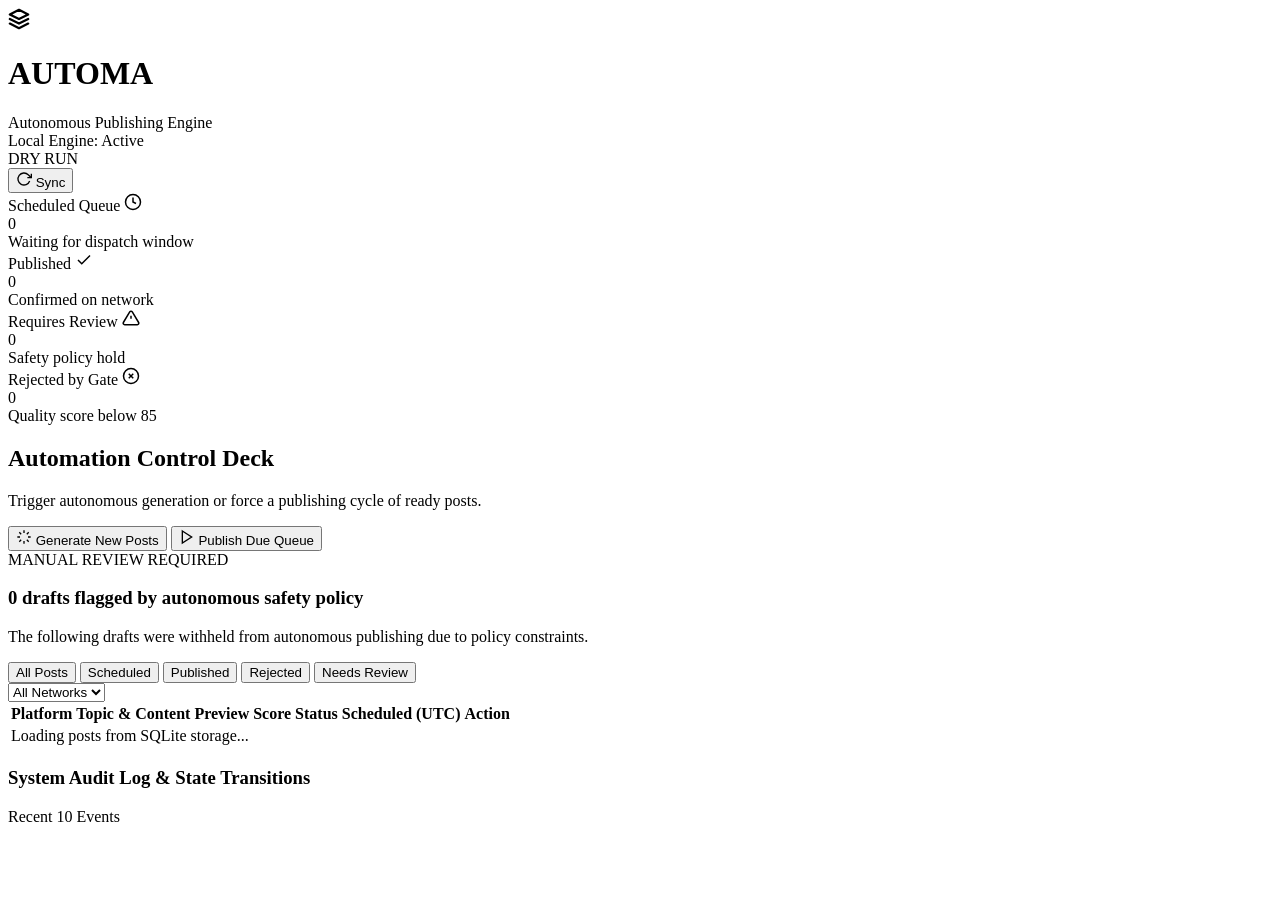
==== automa/web/static/index.html @ 48d9b672 "feat: complete autonomous social media publishing system" ====
<!DOCTYPE html>
<html lang="en">
<head>
  <meta charset="UTF-8">
  <meta name="viewport" content="width=device-width, initial-scale=1.0">
  <title>Automa — Autonomous Social Media Publishing System</title>
  <meta name="description" content="Localhost control dashboard and queue observer for Automa autonomous social media engine.">
  <link rel="preconnect" href="https://fonts.googleapis.com">
  <link rel="preconnect" href="https://fonts.gstatic.com" crossorigin>
  <link href="https://fonts.googleapis.com/css2?family=Plus+Jakarta+Sans:wght@400;500;600;700;800&family=JetBrains+Mono:wght@400;500;700&display=swap" rel="stylesheet">
  <link rel="stylesheet" href="/styles.css">
</head>
<body class="dark-theme">
  <!-- Top Navigation Header -->
  <header class="app-header" id="app-header">
    <div class="header-container">
      <div class="brand-group">
        <div class="brand-badge-icon" aria-hidden="true">
          <svg width="22" height="22" viewBox="0 0 24 24" fill="none" stroke="currentColor" stroke-width="2.5" stroke-linecap="round" stroke-linejoin="round">
            <path d="M12 2L2 7l10 5 10-5-10-5zM2 17l10 5 10-5M2 12l10 5 10-5"/>
          </svg>
        </div>
        <div class="brand-meta">
          <h1 class="brand-title">AUTOMA</h1>
          <span class="brand-tagline">Autonomous Publishing Engine</span>
        </div>
      </div>

      <div class="header-actions">
        <div class="status-pill active" id="system-health-pill">
          <span class="pulse-dot"></span>
          <span id="health-text">Local Engine: Active</span>
        </div>
        <div class="mode-pill" id="mode-pill">
          <span class="mode-label" id="mode-text">DRY RUN</span>
        </div>
        <button class="btn btn-secondary" id="btn-refresh-data" title="Refresh dashboard data">
          <svg width="16" height="16" viewBox="0 0 24 24" fill="none" stroke="currentColor" stroke-width="2">
            <polyline points="23 4 23 10 17 10"></polyline>
            <path d="M20.49 15a9 9 0 1 1-2.12-9.36L23 10"></path>
          </svg>
          Sync
        </button>
      </div>
    </div>
  </header>

  <!-- Main Container -->
  <main class="dashboard-layout" id="dashboard-main">
    
    <!-- Hero / Status Banner -->
    <section class="metrics-grid" id="metrics-grid">
      <div class="metric-card glass-panel" id="card-scheduled">
        <div class="metric-header">
          <span class="metric-label">Scheduled Queue</span>
          <span class="metric-icon blue">
            <svg width="18" height="18" viewBox="0 0 24 24" fill="none" stroke="currentColor" stroke-width="2"><circle cx="12" cy="12" r="10"></circle><polyline points="12 6 12 12 16 14"></polyline></svg>
          </span>
        </div>
        <div class="metric-value" id="val-scheduled">0</div>
        <span class="metric-subtext">Waiting for dispatch window</span>
      </div>

      <div class="metric-card glass-panel" id="card-published">
        <div class="metric-header">
          <span class="metric-label">Published</span>
          <span class="metric-icon green">
            <svg width="18" height="18" viewBox="0 0 24 24" fill="none" stroke="currentColor" stroke-width="2"><polyline points="20 6 9 17 4 12"></polyline></svg>
          </span>
        </div>
        <div class="metric-value" id="val-published">0</div>
        <span class="metric-subtext">Confirmed on network</span>
      </div>

      <div class="metric-card glass-panel" id="card-review">
        <div class="metric-header">
          <span class="metric-label">Requires Review</span>
          <span class="metric-icon amber">
            <svg width="18" height="18" viewBox="0 0 24 24" fill="none" stroke="currentColor" stroke-width="2"><path d="M10.29 3.86L1.82 18a2 2 0 0 0 1.71 3h16.94a2 2 0 0 0 1.71-3L13.71 3.86a2 2 0 0 0-3.42 0z"></path><line x1="12" y1="9" x2="12" y2="13"></line><line x1="12" y1="17" x2="12.01" y2="17"></line></svg>
          </span>
        </div>
        <div class="metric-value" id="val-review">0</div>
        <span class="metric-subtext">Safety policy hold</span>
      </div>

      <div class="metric-card glass-panel" id="card-rejected">
        <div class="metric-header">
          <span class="metric-label">Rejected by Gate</span>
          <span class="metric-icon purple">
            <svg width="18" height="18" viewBox="0 0 24 24" fill="none" stroke="currentColor" stroke-width="2"><circle cx="12" cy="12" r="10"></circle><line x1="15" y1="9" x2="9" y2="15"></line><line x1="9" y1="9" x2="15" y2="15"></line></svg>
          </span>
        </div>
        <div class="metric-value" id="val-rejected">0</div>
        <span class="metric-subtext">Quality score below 85</span>
      </div>
    </section>

    <!-- Control Station -->
    <section class="controls-panel glass-panel" id="controls-panel">
      <div class="controls-left">
        <h2 class="section-title">Automation Control Deck</h2>
        <p class="section-desc">Trigger autonomous generation or force a publishing cycle of ready posts.</p>
      </div>
      <div class="controls-actions">
        <button class="btn btn-primary" id="btn-trigger-generate">
          <svg width="16" height="16" viewBox="0 0 24 24" fill="none" stroke="currentColor" stroke-width="2"><path d="M12 2v4M12 18v4M4.93 4.93l2.83 2.83M16.24 16.24l2.83 2.83M2 12h4M18 12h4M4.93 19.07l2.83-2.83M16.24 7.76l2.83-2.83"/></svg>
          Generate New Posts
        </button>
        <button class="btn btn-success" id="btn-trigger-publish">
          <svg width="16" height="16" viewBox="0 0 24 24" fill="none" stroke="currentColor" stroke-width="2"><polygon points="5 3 19 12 5 21 5 3"></polygon></svg>
          Publish Due Queue
        </button>
      </div>
    </section>

    <!-- Manual Review Alert Banner (Visible if any items require review) -->
    <section class="review-alert-section glass-panel hidden" id="review-alert-section">
      <div class="review-alert-header">
        <div class="alert-title-wrap">
          <span class="badge-alert">MANUAL REVIEW REQUIRED</span>
          <h3 class="alert-headline" id="review-count-headline">0 drafts flagged by autonomous safety policy</h3>
        </div>
        <p class="alert-subtext">The following drafts were withheld from autonomous publishing due to policy constraints.</p>
      </div>
      <div class="review-items-container" id="review-items-container">
        <!-- Rendered dynamically -->
      </div>
    </section>

    <!-- Main Content Area: Tabs & Posts Explorer -->
    <section class="content-explorer glass-panel" id="content-explorer">
      <div class="explorer-header">
        <div class="tabs-group" id="filter-tabs">
          <button class="tab-btn active" data-filter="all" id="tab-all">All Posts</button>
          <button class="tab-btn" data-filter="SCHEDULED" id="tab-scheduled">Scheduled</button>
          <button class="tab-btn" data-filter="PUBLISHED" id="tab-published">Published</button>
          <button class="tab-btn" data-filter="REJECTED" id="tab-rejected">Rejected</button>
          <button class="tab-btn" data-filter="MANUAL_REVIEW_REQUIRED" id="tab-review">Needs Review</button>
        </div>

        <div class="platform-filter-group">
          <select id="select-platform-filter" class="form-select">
            <option value="">All Networks</option>
            <option value="linkedin">LinkedIn</option>
            <option value="x">X (Twitter)</option>
            <option value="instagram">Instagram</option>
          </select>
        </div>
      </div>

      <!-- Posts List Table / Cards -->
      <div class="posts-table-wrap">
        <table class="posts-table" id="posts-table">
          <thead>
            <tr>
              <th>Platform</th>
              <th>Topic & Content Preview</th>
              <th>Score</th>
              <th>Status</th>
              <th>Scheduled (UTC)</th>
              <th>Action</th>
            </tr>
          </thead>
          <tbody id="posts-table-body">
            <!-- Dynamically populated -->
            <tr>
              <td colspan="6" class="empty-state">Loading posts from SQLite storage...</td>
            </tr>
          </tbody>
        </table>
      </div>
    </section>

    <!-- Audit Trace & Health -->
    <section class="audit-section glass-panel" id="audit-section">
      <div class="audit-header">
        <h3 class="section-title">System Audit Log & State Transitions</h3>
        <span class="audit-badge" id="audit-count-badge">Recent 10 Events</span>
      </div>
      <div class="audit-log-list" id="audit-log-list">
        <!-- Dynamically populated -->
      </div>
    </section>

  </main>

  <!-- Post Detail Modal -->
  <dialog class="modal-dialog" id="post-detail-modal">
    <div class="modal-content glass-panel" id="modal-content-wrap">
      <div class="modal-header">
        <div class="modal-title-meta">
          <span class="badge" id="modal-platform-badge">LinkedIn</span>
          <h2 class="modal-title" id="modal-post-topic">Post Topic</h2>
        </div>
        <button class="btn-icon" id="btn-close-modal" aria-label="Close dialog">
          <svg width="20" height="20" viewBox="0 0 24 24" fill="none" stroke="currentColor" stroke-width="2"><line x1="18" y1="6" x2="6" y2="18"></line><line x1="6" y1="6" x2="18" y2="18"></line></svg>
        </button>
      </div>
      
      <div class="modal-body">
        <div class="modal-grid">
          <!-- Left: Post Content -->
          <div class="modal-col-main">
            <label class="field-label">Post Copy</label>
            <div class="post-preview-box" id="modal-post-content"></div>

            <div class="media-box-wrap hidden" id="modal-media-box">
              <label class="field-label">Visual Asset / Concept</label>
              <div class="media-spec-box" id="modal-media-spec"></div>
            </div>
          </div>

          <!-- Right: Quality Gate Breakdown -->
          <div class="modal-col-sidebar">
            <div class="gate-score-card">
              <span class="gate-score-label">Deterministic Quality Score</span>
              <div class="gate-score-number" id="modal-score-number">95</div>
              <span class="gate-verdict" id="modal-verdict-text">PASSED (Threshold: 85)</span>
            </div>

            <div class="report-section">
              <label class="field-label">Gate Verification Report</label>
              <div class="report-box" id="modal-report-box"></div>
            </div>

            <div class="metadata-section">
              <label class="field-label">Idempotency & Fingerprint</label>
              <div class="mono-code" id="modal-fingerprint">SHA-256</div>
            </div>
          </div>
        </div>
      </div>

      <div class="modal-footer" id="modal-footer-actions">
        <button class="btn btn-secondary" id="btn-modal-dismiss">Close</button>
      </div>
    </div>
  </dialog>

  <!-- Toast Notification Container -->
  <div class="toast-container" id="toast-container"></div>

  <script src="/app.js"></script>
</body>
</html>
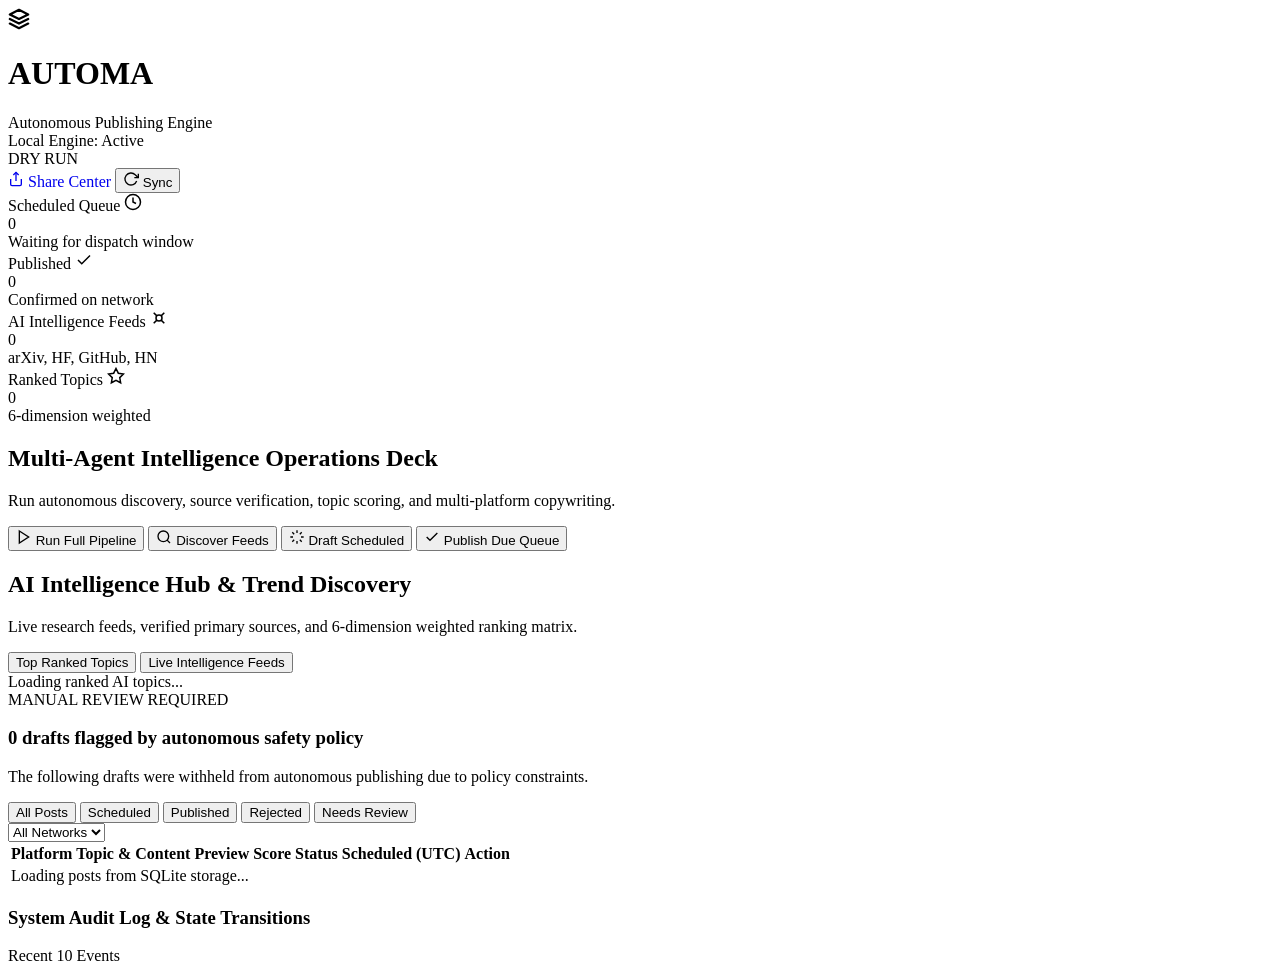
==== commit cce51909: "feat: complete Render production deployment, dynamic branding, and UI polish" ====
--- a/automa/web/static/index.html
+++ b/automa/web/static/index.html
@@ -4,11 +4,18 @@
   <meta charset="UTF-8">
   <meta name="viewport" content="width=device-width, initial-scale=1.0">
   <title>Automa — Autonomous Social Media Publishing System</title>
-  <meta name="description" content="Localhost control dashboard and queue observer for Automa autonomous social media engine.">
+  <meta name="description" content="Production control dashboard and queue observer for Automa autonomous social media engine.">
+  <link rel="icon" type="image/svg+xml" href="/favicon.svg">
+  <!-- Open Graph -->
+  <meta property="og:title" content="Automa — Autonomous Social Publishing Engine">
+  <meta property="og:description" content="Production control dashboard, intelligence hub, and autonomous publishing pipeline.">
+  <meta property="og:type" content="website">
+  <meta property="og:image" content="/favicon.svg">
+  <!-- Fonts & Stylesheet -->
   <link rel="preconnect" href="https://fonts.googleapis.com">
   <link rel="preconnect" href="https://fonts.gstatic.com" crossorigin>
   <link href="https://fonts.googleapis.com/css2?family=Plus+Jakarta+Sans:wght@400;500;600;700;800&family=JetBrains+Mono:wght@400;500;700&display=swap" rel="stylesheet">
-  <link rel="stylesheet" href="/styles.css">
+  <link rel="stylesheet" href="/styles.css?v=2.0.0">
 </head>
 <body class="dark-theme">
   <!-- Top Navigation Header -->
@@ -34,6 +41,10 @@
         <div class="mode-pill" id="mode-pill">
           <span class="mode-label" id="mode-text">DRY RUN</span>
         </div>
+        <a href="/share" class="btn btn-secondary" style="text-decoration:none;" title="Open Share Center">
+          <svg width="16" height="16" viewBox="0 0 24 24" fill="none" stroke="currentColor" stroke-width="2"><path d="M4 12v8a2 2 0 0 0 2 2h12a2 2 0 0 0 2-2v-8"></path><polyline points="16 6 12 2 8 6"></polyline><line x1="12" y1="2" x2="12" y2="15"></line></svg>
+          Share Center
+        </a>
         <button class="btn btn-secondary" id="btn-refresh-data" title="Refresh dashboard data">
           <svg width="16" height="16" viewBox="0 0 24 24" fill="none" stroke="currentColor" stroke-width="2">
             <polyline points="23 4 23 10 17 10"></polyline>
@@ -72,44 +83,77 @@
         <span class="metric-subtext">Confirmed on network</span>
       </div>
 
-      <div class="metric-card glass-panel" id="card-review">
-        <div class="metric-header">
-          <span class="metric-label">Requires Review</span>
-          <span class="metric-icon amber">
-            <svg width="18" height="18" viewBox="0 0 24 24" fill="none" stroke="currentColor" stroke-width="2"><path d="M10.29 3.86L1.82 18a2 2 0 0 0 1.71 3h16.94a2 2 0 0 0 1.71-3L13.71 3.86a2 2 0 0 0-3.42 0z"></path><line x1="12" y1="9" x2="12" y2="13"></line><line x1="12" y1="17" x2="12.01" y2="17"></line></svg>
-          </span>
-        </div>
-        <div class="metric-value" id="val-review">0</div>
-        <span class="metric-subtext">Safety policy hold</span>
-      </div>
-
-      <div class="metric-card glass-panel" id="card-rejected">
-        <div class="metric-header">
-          <span class="metric-label">Rejected by Gate</span>
+      <div class="metric-card glass-panel" id="card-discovered">
+        <div class="metric-header">
+          <span class="metric-label">AI Intelligence Feeds</span>
+          <span class="metric-icon cyan">
+            <svg width="18" height="18" viewBox="0 0 24 24" fill="none" stroke="currentColor" stroke-width="2"><circle cx="12" cy="12" r="4"></circle><path d="M4.93 4.93l4.24 4.24M14.83 14.83l4.24 4.24M14.83 9.17l4.24-4.24M4.93 19.07l4.24-4.24"/></svg>
+          </span>
+        </div>
+        <div class="metric-value" id="val-discovered">0</div>
+        <span class="metric-subtext" id="val-discovered-sub">arXiv, HF, GitHub, HN</span>
+      </div>
+
+      <div class="metric-card glass-panel" id="card-ranked">
+        <div class="metric-header">
+          <span class="metric-label">Ranked Topics</span>
           <span class="metric-icon purple">
-            <svg width="18" height="18" viewBox="0 0 24 24" fill="none" stroke="currentColor" stroke-width="2"><circle cx="12" cy="12" r="10"></circle><line x1="15" y1="9" x2="9" y2="15"></line><line x1="9" y1="9" x2="15" y2="15"></line></svg>
-          </span>
-        </div>
-        <div class="metric-value" id="val-rejected">0</div>
-        <span class="metric-subtext">Quality score below 85</span>
+            <svg width="18" height="18" viewBox="0 0 24 24" fill="none" stroke="currentColor" stroke-width="2"><polygon points="12 2 15.09 8.26 22 9.27 17 14.14 18.18 21.02 12 17.77 5.82 21.02 7 14.14 2 9.27 8.91 8.26 12 2"></polygon></svg>
+          </span>
+        </div>
+        <div class="metric-value" id="val-ranked">0</div>
+        <span class="metric-subtext">6-dimension weighted</span>
       </div>
     </section>
 
     <!-- Control Station -->
     <section class="controls-panel glass-panel" id="controls-panel">
       <div class="controls-left">
-        <h2 class="section-title">Automation Control Deck</h2>
-        <p class="section-desc">Trigger autonomous generation or force a publishing cycle of ready posts.</p>
+        <h2 class="section-title">Multi-Agent Intelligence Operations Deck</h2>
+        <p class="section-desc">Run autonomous discovery, source verification, topic scoring, and multi-platform copywriting.</p>
       </div>
       <div class="controls-actions">
-        <button class="btn btn-primary" id="btn-trigger-generate">
+        <button class="btn btn-primary" id="btn-trigger-pipeline" title="Run full 6-agent pipeline">
+          <svg width="16" height="16" viewBox="0 0 24 24" fill="none" stroke="currentColor" stroke-width="2"><polygon points="5 3 19 12 5 21 5 3"></polygon></svg>
+          Run Full Pipeline
+        </button>
+        <button class="btn btn-secondary" id="btn-trigger-discover" title="Discover fresh papers & repos">
+          <svg width="16" height="16" viewBox="0 0 24 24" fill="none" stroke="currentColor" stroke-width="2"><circle cx="11" cy="11" r="8"></circle><line x1="21" y1="21" x2="16.65" y2="16.65"></line></svg>
+          Discover Feeds
+        </button>
+        <button class="btn btn-secondary" id="btn-trigger-generate">
           <svg width="16" height="16" viewBox="0 0 24 24" fill="none" stroke="currentColor" stroke-width="2"><path d="M12 2v4M12 18v4M4.93 4.93l2.83 2.83M16.24 16.24l2.83 2.83M2 12h4M18 12h4M4.93 19.07l2.83-2.83M16.24 7.76l2.83-2.83"/></svg>
-          Generate New Posts
+          Draft Scheduled
         </button>
         <button class="btn btn-success" id="btn-trigger-publish">
-          <svg width="16" height="16" viewBox="0 0 24 24" fill="none" stroke="currentColor" stroke-width="2"><polygon points="5 3 19 12 5 21 5 3"></polygon></svg>
+          <svg width="16" height="16" viewBox="0 0 24 24" fill="none" stroke="currentColor" stroke-width="2"><polyline points="20 6 9 17 4 12"></polyline></svg>
           Publish Due Queue
         </button>
+      </div>
+    </section>
+
+    <!-- AI Intelligence Section (Feeds & Ranked Matrix) -->
+    <section class="intelligence-hub-section glass-panel" id="intelligence-hub-section">
+      <div class="intelligence-header">
+        <div>
+          <h2 class="section-title">AI Intelligence Hub & Trend Discovery</h2>
+          <p class="section-desc">Live research feeds, verified primary sources, and 6-dimension weighted ranking matrix.</p>
+        </div>
+        <div class="hub-tabs-group" id="hub-tabs" role="tablist" aria-label="Intelligence Views">
+          <button class="tab-btn active" id="tab-intel-rankings" data-intel-view="rankings" role="tab" aria-selected="true">Top Ranked Topics</button>
+          <button class="tab-btn" id="tab-intel-feeds" data-intel-view="feeds" role="tab" aria-selected="false">Live Intelligence Feeds</button>
+        </div>
+      </div>
+
+      <!-- Ranked Topics Grid -->
+      <div class="intelligence-grid" id="ranked-topics-grid">
+        <!-- Dynamically rendered -->
+        <div class="loading-state">Loading ranked AI topics...</div>
+      </div>
+
+      <!-- Discovered Feeds Grid (Hidden by default) -->
+      <div class="intelligence-grid hidden" id="discovered-feeds-grid">
+        <!-- Dynamically rendered -->
       </div>
     </section>
 
@@ -130,16 +174,17 @@
     <!-- Main Content Area: Tabs & Posts Explorer -->
     <section class="content-explorer glass-panel" id="content-explorer">
       <div class="explorer-header">
-        <div class="tabs-group" id="filter-tabs">
-          <button class="tab-btn active" data-filter="all" id="tab-all">All Posts</button>
-          <button class="tab-btn" data-filter="SCHEDULED" id="tab-scheduled">Scheduled</button>
-          <button class="tab-btn" data-filter="PUBLISHED" id="tab-published">Published</button>
-          <button class="tab-btn" data-filter="REJECTED" id="tab-rejected">Rejected</button>
-          <button class="tab-btn" data-filter="MANUAL_REVIEW_REQUIRED" id="tab-review">Needs Review</button>
+        <div class="tabs-group" id="filter-tabs" role="tablist" aria-label="Post Status Filters">
+          <button class="tab-btn active" data-filter="all" id="tab-all" role="tab" aria-selected="true">All Posts</button>
+          <button class="tab-btn" data-filter="SCHEDULED" id="tab-scheduled" role="tab" aria-selected="false">Scheduled</button>
+          <button class="tab-btn" data-filter="PUBLISHED" id="tab-published" role="tab" aria-selected="false">Published</button>
+          <button class="tab-btn" data-filter="REJECTED" id="tab-rejected" role="tab" aria-selected="false">Rejected</button>
+          <button class="tab-btn" data-filter="MANUAL_REVIEW_REQUIRED" id="tab-review" role="tab" aria-selected="false">Needs Review</button>
         </div>
 
         <div class="platform-filter-group">
-          <select id="select-platform-filter" class="form-select">
+          <label for="select-platform-filter" class="sr-only" style="position: absolute; width: 1px; height: 1px; padding: 0; margin: -1px; overflow: hidden; clip: rect(0, 0, 0, 0); border: 0;">Filter by platform</label>
+          <select id="select-platform-filter" class="form-select" aria-label="Filter posts by network">
             <option value="">All Networks</option>
             <option value="linkedin">LinkedIn</option>
             <option value="x">X (Twitter)</option>
@@ -232,14 +277,20 @@
       </div>
 
       <div class="modal-footer" id="modal-footer-actions">
+        <button class="btn btn-x" id="btn-modal-share-x" style="margin-right: auto; display: inline-flex;">
+          <svg width="14" height="14" viewBox="0 0 24 24" fill="currentColor"><path d="M18.244 2.25h3.308l-7.227 8.26 8.502 11.24H16.17l-5.214-6.817L4.99 21.75H1.68l7.73-8.835L1.254 2.25H8.08l4.713 6.231zm-1.161 17.52h1.833L7.084 4.126H5.117z"/></svg>
+          Share to X
+        </button>
+        <button class="btn btn-secondary" id="btn-modal-copy-img" style="display: inline-flex;">📋 Copy Image</button>
+        <button class="btn btn-success" id="btn-modal-publish-now">Publish API 🚀</button>
         <button class="btn btn-secondary" id="btn-modal-dismiss">Close</button>
       </div>
     </div>
   </dialog>
 
   <!-- Toast Notification Container -->
-  <div class="toast-container" id="toast-container"></div>
-
-  <script src="/app.js"></script>
+  <div class="toast-container" id="toast-container" role="alert" aria-live="polite"></div>
+
+  <script src="/app.js?v=2.0.0"></script>
 </body>
 </html>
